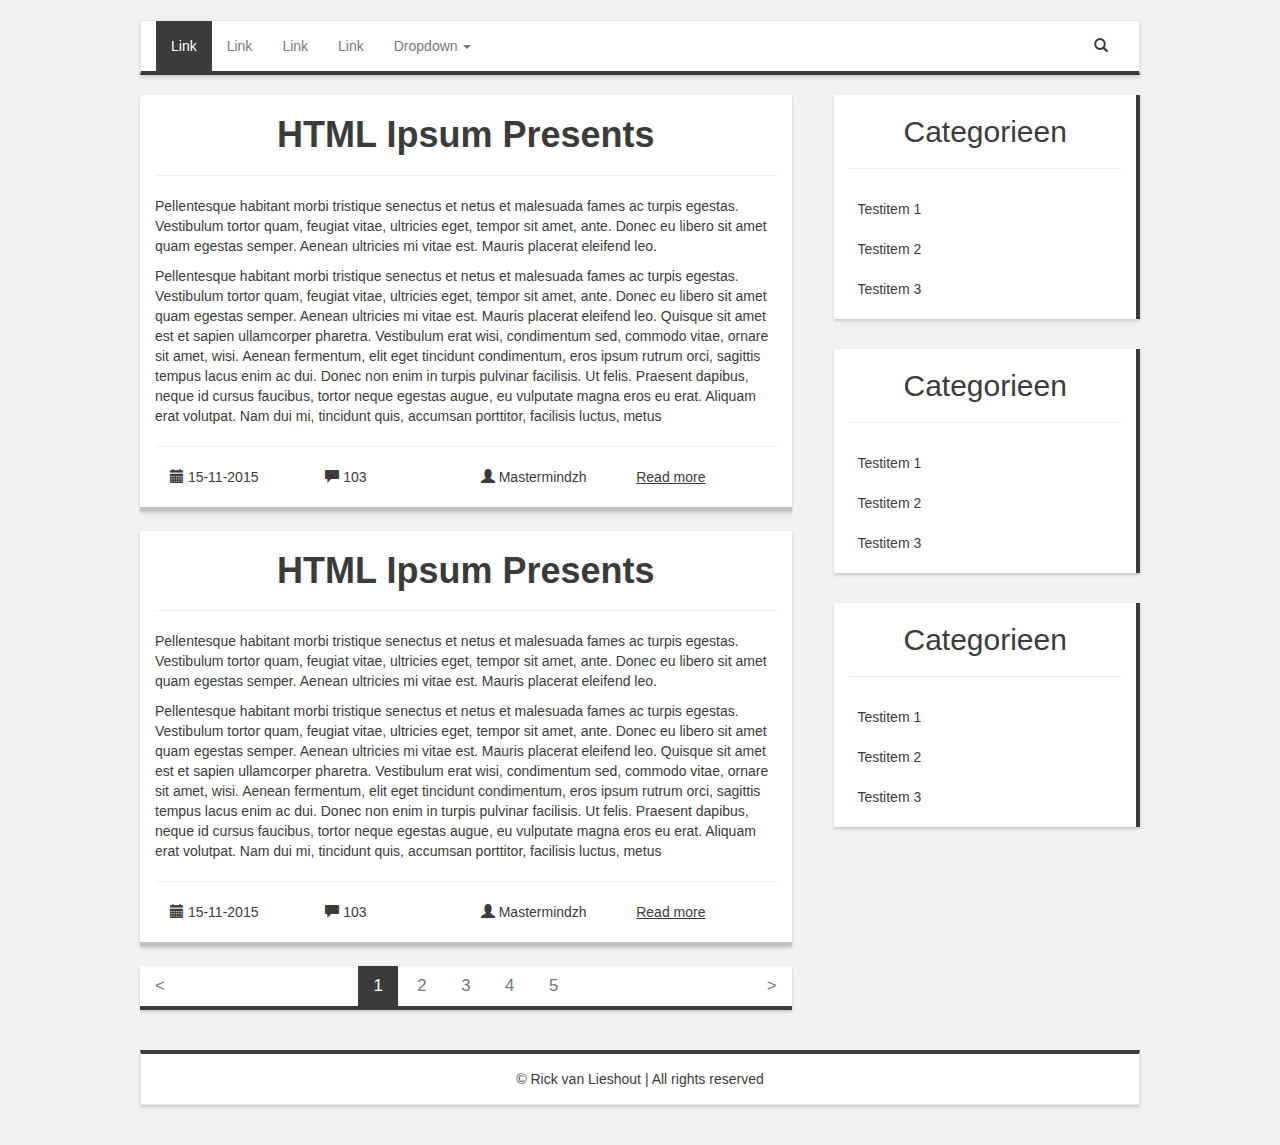
==== index.html @ c90eeb80 "Initial upload" ====
<!DOCTYPE html>
<html lang="en">

<head>
    <meta charset="utf-8">
    <meta name="viewport" content="width=device-width, initial-scale=1.0">
    <meta name="description" content="">
    <meta name="author" content="Rick van Lieshout">
    <title>Paper - a free modern dark gray / white website template</title>

    <!-- CSS -->
    <link href="css/bootstrap.min.css" rel="stylesheet">
	<link href="css/paper.css" 	   rel = "stylesheet">

</head>

<body>
     <nav class="navbar navbar-default navbar-margin paper-navbar paper-shadow paper" >
      <!-- Brand and toggle get grouped for better mobile display -->
      <div class="navbar-header">
        <div class = "paper-toggle-div">Menu</div>
        <button type="button" class="navbar-toggle" data-toggle="collapse" data-target=".navbar-ex1-collapse">
          <span class="sr-only">Toggle navigation</span>
          <span class="icon-bar"></span>
          <span class="icon-bar"></span>
          <span class="icon-bar"></span>
        </button>
      </div>

      <!-- Collect the nav links, forms, and other content for toggling -->
      <div class="collapse navbar-collapse navbar-ex1-collapse">
        <ul class="nav navbar-nav">
          <li><a href="#" class = "paper-selected">Link</a></li>
          <li><a href="#">Link</a></li>
          <li><a href="#">Link</a></li>
          <li><a href="#">Link</a></li>
          <li class="dropdown">
            <a href="#" class="dropdown-toggle" data-toggle="dropdown">Dropdown <b class="caret"></b></a>
            <ul class="dropdown-menu">
              <li><a href="#">Action</a></li>
              <li><a href="#">Another action</a></li>
              <li><a href="#">Something else here</a></li>
              <li><a href="#">Separated link</a></li>
              <li><a href="#">One more separated link</a></li>
            </ul>
          </li>
        </ul>
        
        
		<ul class="nav pull-right">
			<li>
				<form action="" class="search-form">
					<div class="form-group has-feedback">
						<label for="search" class="sr-only">Search</label>
						<input type="text" class="form-control expand-search paper-dark" name="search" id="search" placeholder="search">
						<span class="glyphicon glyphicon-search form-control-feedback paper-dark"></span>
					</div>
				</form>
            </li>
		</ul>
      </div><!-- /.navbar-collapse -->
    </nav>
	
	<div class = "paper-container">
		<div class="row">
			<div class="col-sm-8  ">
				
				
				<div class = "row paper paper-article" style = "margin-left: -15px !important; margin-bottom: 20px !important;">
					<div class = "paper-article-inner">
						<h1>HTML Ipsum Presents</h1>
						<hr />
				
						<p>Pellentesque habitant morbi tristique senectus et netus et malesuada fames ac turpis egestas. Vestibulum tortor quam, feugiat vitae, ultricies eget, tempor sit amet, ante. Donec eu libero sit amet quam egestas semper. Aenean ultricies mi vitae est. Mauris placerat eleifend leo.</p>
						<p>Pellentesque habitant morbi tristique senectus et netus et malesuada fames ac turpis egestas. Vestibulum tortor quam, feugiat vitae, ultricies eget, tempor sit amet, ante. Donec eu libero sit amet quam egestas semper. Aenean ultricies mi vitae est. Mauris placerat eleifend leo. Quisque sit amet est et sapien ullamcorper pharetra. Vestibulum erat wisi, condimentum sed, commodo vitae, ornare sit amet, wisi. Aenean fermentum, elit eget tincidunt condimentum, eros ipsum rutrum orci, sagittis tempus lacus enim ac dui. Donec non enim in turpis pulvinar facilisis. Ut felis. Praesent dapibus, neque id cursus faucibus, tortor neque egestas augue, eu vulputate magna eros eu erat. Aliquam erat volutpat. Nam dui mi, tincidunt quis, accumsan porttitor, facilisis luctus, metus</p>
						
						<hr />
						<div class = "row paper-article-end">
							<div class = "col-sm-3">
								<span class="glyphicon glyphicon-calendar paper-dark"></span> 15-11-2015
							</div>
							<div class = "col-sm-3">
								<span class="glyphicon glyphicon-comment paper-dark"></span> 103
							</div>
							<div class = "col-sm-3">
								<span class="glyphicon glyphicon-user paper-dark"></span> Mastermindzh
							</div>
							<div class = "col-sm-3">
								<a class = "" href = "">Read more</a>
							</div>
						
						</div>
					</div>
				</div>
			
				<div class = "row paper paper-article" style = "margin-left: -15px !important; margin-bottom: 20px !important;">
					<div class = "paper-article-inner">
						<h1>HTML Ipsum Presents</h1>
						<hr />
				
						<p>Pellentesque habitant morbi tristique senectus et netus et malesuada fames ac turpis egestas. Vestibulum tortor quam, feugiat vitae, ultricies eget, tempor sit amet, ante. Donec eu libero sit amet quam egestas semper. Aenean ultricies mi vitae est. Mauris placerat eleifend leo.</p>
						<p>Pellentesque habitant morbi tristique senectus et netus et malesuada fames ac turpis egestas. Vestibulum tortor quam, feugiat vitae, ultricies eget, tempor sit amet, ante. Donec eu libero sit amet quam egestas semper. Aenean ultricies mi vitae est. Mauris placerat eleifend leo. Quisque sit amet est et sapien ullamcorper pharetra. Vestibulum erat wisi, condimentum sed, commodo vitae, ornare sit amet, wisi. Aenean fermentum, elit eget tincidunt condimentum, eros ipsum rutrum orci, sagittis tempus lacus enim ac dui. Donec non enim in turpis pulvinar facilisis. Ut felis. Praesent dapibus, neque id cursus faucibus, tortor neque egestas augue, eu vulputate magna eros eu erat. Aliquam erat volutpat. Nam dui mi, tincidunt quis, accumsan porttitor, facilisis luctus, metus</p>
						
						<hr />
						<div class = "row paper-article-end">
							<div class = "col-sm-3">
								<span class="glyphicon glyphicon-calendar paper-dark"></span> 15-11-2015
							</div>
							<div class = "col-sm-3">
								<span class="glyphicon glyphicon-comment paper-dark"></span> 103
							</div>
							<div class = "col-sm-3">
								<span class="glyphicon glyphicon-user paper-dark"></span> Mastermindzh
							</div>
							<div class = "col-sm-3">
								<a class = "" href = "">Read more</a>
							</div>
						
						</div>
					</div>
				</div>
				
				<div class = "row paper paper-numbers" style = "margin-left: -15px !important; margin-bottom: 20px !important;">
					<ul>
						<li><a class = "pull-left" href = "">&lt;</a></li>
						<li><a class = "paper-selected" href = "">1</a></li>
						<li><a href = "">2</a></li>
						<li><a href = "">3</a></li>
						<li><a href = "">4</a></li>
						<li><a href = "">5</a></li>
						<li><a class = "pull-right" href = "">&gt;</a></li>
					</ul>		
				</div>
				
			
				

			</div>	
			
			
			
			<!-- Sidebar -->
			<div class="col-sm-4 " style = "padding-right: 0px; padding-left:0px; ">
				<div class="row">
					<div class="col-sm-11 col-sm-offset-1 paper paper-sidebar">
						<h2>Categorieen</h2>
						<hr />
						<ul class = "paper-categories">
							<li><a href = "">Testitem 1</a></li>
							<li><a href = "">Testitem 2</a></li>
							<li><a href = "">Testitem 3</a></li>
						</ul>
					
					</div>
				</div>
				<div class="row">
					<div class="col-sm-11 col-sm-offset-1 paper paper-sidebar">
						<h2>Categorieen</h2>
						<hr />
						<ul class = "paper-categories">
								<li><a href = "">Testitem 1</a></li>
							<li><a href = "">Testitem 2</a></li>
							<li><a href = "">Testitem 3</a></li>
						</ul>
					
					</div>
				</div>
				<div class="row">
					<div class="col-sm-11 col-sm-offset-1 paper paper-sidebar">
						<h2>Categorieen</h2>
						<hr />
						<ul class = "paper-categories">
								<li><a href = "">Testitem 1</a></li>
							<li><a href = "">Testitem 2</a></li>
							<li><a href = "">Testitem 3</a></li>
						</ul>
					</div>
				</div>
			</div>
		</div>
	</div>
	<div class="navbar navbar-default navbar-margin paper-footer paper-shadow paper" >
		&copy; Rick van Lieshout <?php echo date("Y"); ?> | All rights reserved
	</div>
    <!-- JavaScript -->
    <script src="js/jquery-1.10.2.js"></script>
    <script src="js/bootstrap.js"></script>

</body>

</html>
---- css/paper.css ----
/*
 * Author: Rick van Lieshout
 * Publication date: 24-09-2015
 * 
 * LICENSE:
 * 
 * 
 * 
 * */

body {
        background-color: #f2f2f2;
        color: #3B3B3B;
        margin-bottom: 40px;
    }
	a {
		color: #3B3B3B;
		text-decoration: underline;
	}
	a:hover{
		color: #3B3B3B;
		text-decoration: none;
	}
    .navbar, .paper-container{
        max-width: 1000px;
        margin-left:auto; 
        margin-right:auto;
        
    }
    .paper-container .row{
		margin: 0px !important;
	}
	
	.paper-footer{
		border-top: 4px solid #3B3B3B;
	}

    .paper-navbar{
		border-bottom: 4px solid #3B3B3B;
		color: #3B3B3B;
		border-radius: 0 !important;
	}
	.paper-footer{
		color: #3B3B3B;
		border-radius: 0 !important;
		text-align:center;
		line-height: 50px;
	}
	.paper-navbar a{
		text-decoration: none;
	}
	.paper-selected{
		color: white !important;
		background-color: #3B3B3B;
	}
	.paper-navbar li a:hover{
		color: white !important;
		background-color: #3B3B3B !important;
	}
	
	.paper{
		background:	white;
		-moz-box-shadow: 0px 2px 3px rgb(200,200,200) ;	
		-webkit-box-shadow: 0px 2px 3px rgb(200,200,200);	
		box-shadow: 0px 2px 3px rgb(200,200,200);	
	}
	
	.paper-dark{
		color: #3B3B3B !important; 
	}
	
	.paper-sidebar{
		border-right:  4px solid #3B3B3B;
		margin-bottom: 30px;
	}
	.paper-sidebar h2{
		text-align: center;
		color: #3B3B3B;
	}
	
    .paper-topbar{
		background-color: #3B3B3B;
		height: 25px; 
		margin-bottom: 20px;
		color: #C1C1C1;
		line-height:25px;
		
	}
	
	.navbar-margin{
		margin-top:20px;
	}
	.paper-toggle-div{
		display:none;
	}
	
	.paper-categories{
		list-style-type: none;
		margin: 0px;
		padding: 0px;
		margin-bottom: 10px;
	}
	.paper-categories li a{
		display:block;
		color: #3B3B3B;
		margin-right: -15px;
		height: 40px;
		line-height: 40px;
		padding-left: 8px;
		text-decoration: none;
	}
	.paper-categories li a:hover{
		background: #3B3B3B;
		color: white;
	}
	
	.paper-article{
		border-bottom: 4px solid #C1C1C1;
	}
	.paper-article h1{
		text-align:center;
		font-weight: bold;
	}
	.paper-article-end{
		padding-bottom: 20px;
	}
	.paper-btn {
		-webkit-border-radius: 7;
		-moz-border-radius: 7;
		border-radius: 7px;
		font-family: Arial;
		min-width: 110px;
		color: #ffffff;
		background: #3B3B3B;
		padding: 10px 20px 10px 20px;
		text-decoration: none;
	}

	.paper-btn:hover {
		background: #c1c1c1;
		color: #3B3B3B;
	}
	
	.paper-article-inner{
		margin-left: 15px; 
		padding-right: 15px;
	}
	.paper-numbers{
		border-bottom: 4px solid #3B3B3B;
	}
	.paper-numbers ul{
		margin: 0px;
		text-align:center;
		padding: 0px;
	}
	.paper-numbers ul li{
		display: inline;
		list-style-type: none;
	}
	.paper-numbers ul li a{
		display: inline-block;
		text-decoration:none;
		height: 40px;
		width: 40px;
		line-height: 40px;
		text-align:center;
		color: #777;
		font-size: 1.2em;
	}
	.paper-numbers ul li a:hover{
		background-color: #3B3B3B;
		color:white;
		text-decoration:none;
	}
	
	@media (max-width: 768px) {
		body{
			background-color:white;
		}
		
		.col-sm-8{
			padding-right: 0px;
		}
		.paper{
			-moz-box-shadow: 0px 0px 0px rgb(200,200,200) ;	
			-webkit-box-shadow: 0px 0px 0px rgb(200,200,200);	
			box-shadow: 0px 0px 0px rgb(200,200,200);	
		}
		.navbar-margin{
			margin-top:0px;
		}
		.paper-toggle-div{
			display: block;
			float:left;
			height: 50px;
			line-height:50px;
			padding-left: 20px;
			font-weight: bolder;
			font-size: 120%;
		}
		.paper-sidebar{
			border: 0px solid white;
		}
		
	}
	
	/* Search */ 
	.search-form .form-group {
		float: right !important;
		transition: all 0.35s, border-radius 0s;
		width: 32px;
		height: 32px;
	}
	.search-form .form-group input.form-control {
		padding-right: 20px;
		border: 0 none;
		background: transparent;
		display:block;
		box-shadow:none;
	}
	.search-form .form-group input.form-control::-webkit-input-placeholder {
		display: none;
	}
	.search-form .form-group input.form-control:-moz-placeholder {
		/* Firefox 18- */
		display: none;
	}
	.search-form .form-group input.form-control::-moz-placeholder {
		/* Firefox 19+ */
		display: none;
	}
	.search-form .form-group input.form-control:-ms-input-placeholder {
		display: none;
	}
	.search-form .form-group:hover,
	.search-form .form-group.hover {
		width: 100%;
	}
	.search-form .form-group span.form-control-feedback {
		position: absolute;
		top: -1px;
		right: -2px;
		z-index: 2;
		display: block;
		width: 50px;
		height: 50px;
		line-height: 50px;
		color: #3B3B3B;
		left: initial;
	}
	.expand-search{
		height: 50px;
	}
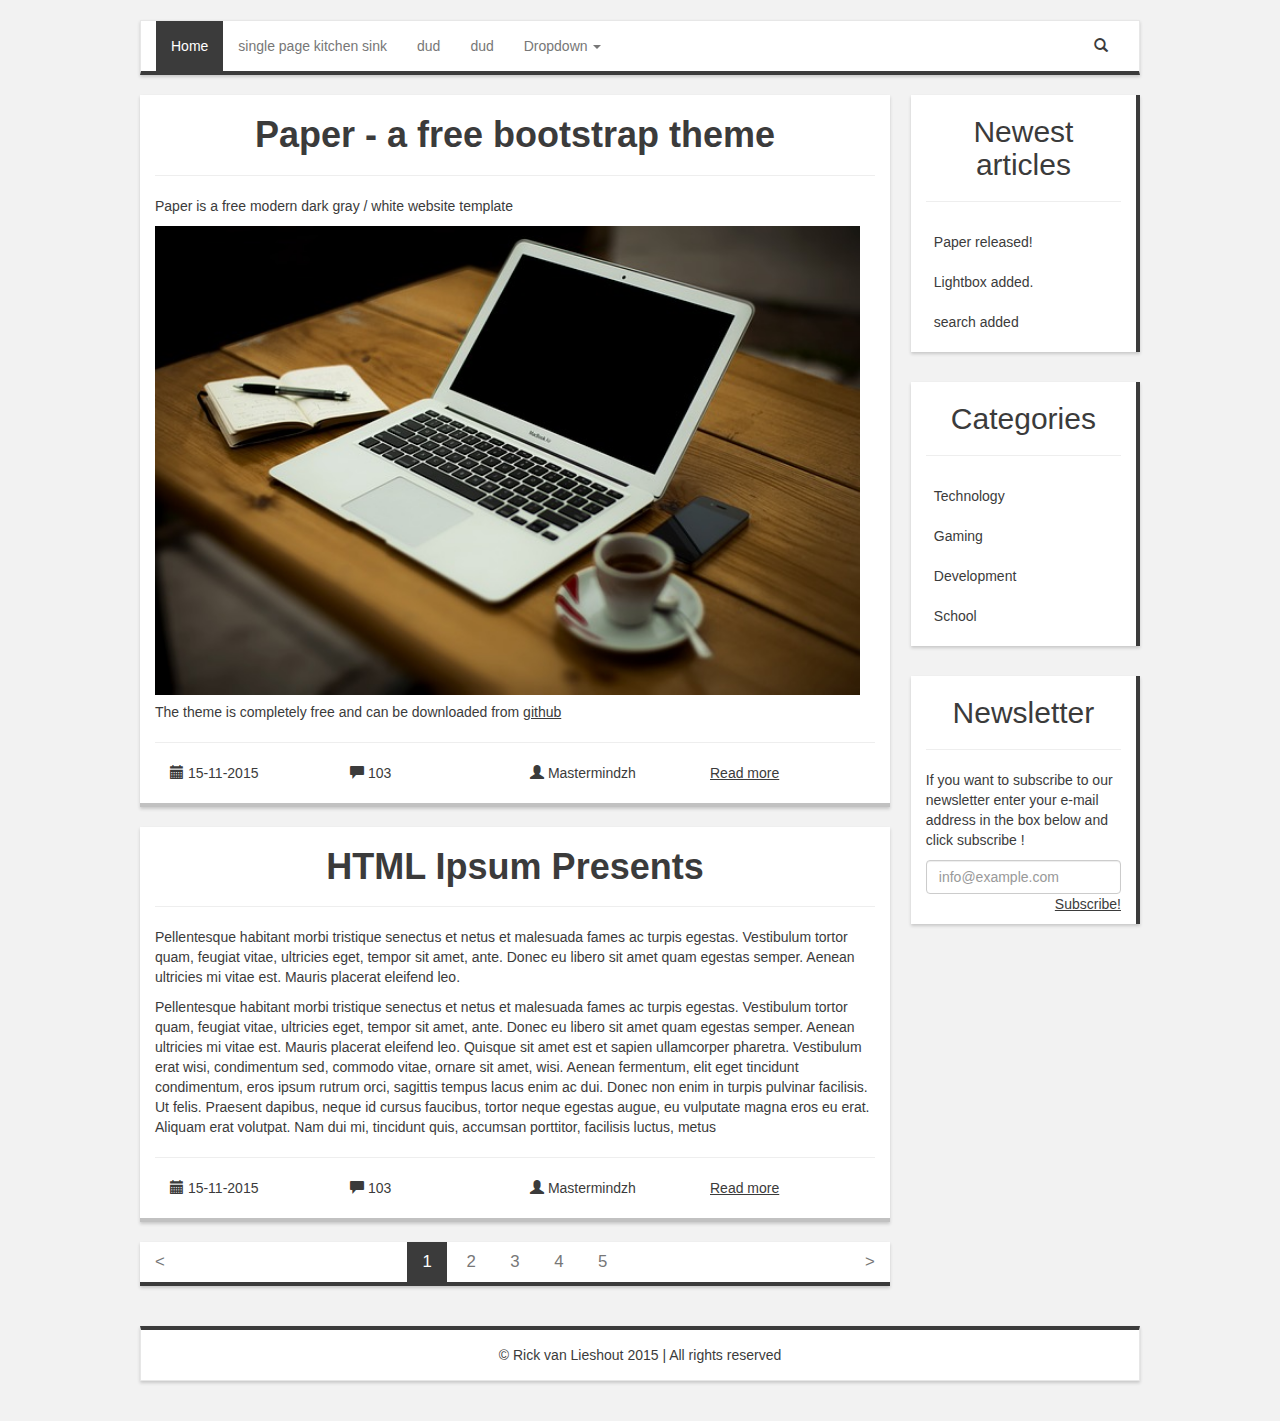
==== commit 8f787471: "fixed right margin on mobile site" ====
--- a/index.html
+++ b/index.html
@@ -9,64 +9,99 @@
     <title>Paper - a free modern dark gray / white website template</title>
 
     <!-- CSS -->
-    <link href="css/bootstrap.min.css" rel="stylesheet">
-	<link href="css/paper.css" 	   rel = "stylesheet">
+    <link href="css/bootstrap.min.css" 	rel="stylesheet">
+	<link href="css/paper.css" 	   		rel = "stylesheet">
+	<link href="css/lightbox.css" 	rel="stylesheet">
 
 </head>
 
 <body>
-     <nav class="navbar navbar-default navbar-margin paper-navbar paper-shadow paper" >
-      <!-- Brand and toggle get grouped for better mobile display -->
-      <div class="navbar-header">
-        <div class = "paper-toggle-div">Menu</div>
-        <button type="button" class="navbar-toggle" data-toggle="collapse" data-target=".navbar-ex1-collapse">
-          <span class="sr-only">Toggle navigation</span>
-          <span class="icon-bar"></span>
-          <span class="icon-bar"></span>
-          <span class="icon-bar"></span>
-        </button>
+	<nav class="navbar navbar-default navbar-margin paper-navbar paper-shadow paper" >
+		<!-- Brand and toggle get grouped for better mobile display -->
+		<div class="navbar-header">
+			<div class = "paper-toggle-div">Menu</div>
+			<button type="button" class="navbar-toggle" data-toggle="collapse" data-target=".navbar-ex1-collapse">
+				<span class="sr-only">Toggle navigation</span>
+				<span class="icon-bar"></span>
+				<span class="icon-bar"></span>
+				<span class="icon-bar"></span>
+			</button>
       </div>
 
       <!-- Collect the nav links, forms, and other content for toggling -->
-      <div class="collapse navbar-collapse navbar-ex1-collapse">
-        <ul class="nav navbar-nav">
-          <li><a href="#" class = "paper-selected">Link</a></li>
-          <li><a href="#">Link</a></li>
-          <li><a href="#">Link</a></li>
-          <li><a href="#">Link</a></li>
-          <li class="dropdown">
-            <a href="#" class="dropdown-toggle" data-toggle="dropdown">Dropdown <b class="caret"></b></a>
-            <ul class="dropdown-menu">
-              <li><a href="#">Action</a></li>
-              <li><a href="#">Another action</a></li>
-              <li><a href="#">Something else here</a></li>
-              <li><a href="#">Separated link</a></li>
-              <li><a href="#">One more separated link</a></li>
-            </ul>
-          </li>
-        </ul>
+		<div class="collapse navbar-collapse navbar-ex1-collapse">
+			<ul class="nav navbar-nav">
+				<li><a href="index.html" class = "paper-selected">Home</a></li>
+				<li><a href="single.html">single page kitchen sink</a></li>
+				<li><a href="#">dud</a></li>
+				<li><a href="#">dud</a></li>
+				<li class="dropdown">
+					<a href="#" class="dropdown-toggle" data-toggle="dropdown">Dropdown <b class="caret"></b></a>
+					<ul class="dropdown-menu">
+						<li><a href="#">Action</a></li>
+						<li><a href="#">Another action</a></li>
+						<li><a href="#">Something else here</a></li>
+						<li><a href="#">Separated link</a></li>
+						<li><a href="#">One more separated link</a></li>
+					</ul>
+				</li>
+			</ul>
         
-        
-		<ul class="nav pull-right">
-			<li>
-				<form action="" class="search-form">
-					<div class="form-group has-feedback">
-						<label for="search" class="sr-only">Search</label>
-						<input type="text" class="form-control expand-search paper-dark" name="search" id="search" placeholder="search">
-						<span class="glyphicon glyphicon-search form-control-feedback paper-dark"></span>
-					</div>
-				</form>
-            </li>
-		</ul>
+			<ul class="nav pull-right">
+				<li>
+					<form action="#" class="search-form">
+						<div class="form-group has-feedback">
+							<label for="search" class="sr-only">Search</label>
+							<input type="text" class="form-control expand-search paper-dark" name="search" id="search" placeholder="search">
+							<span class="glyphicon glyphicon-search form-control-feedback paper-dark"></span>
+						</div>
+					</form>
+				</li>
+			</ul>
       </div><!-- /.navbar-collapse -->
-    </nav>
+	</nav>
 	
+	<!-- wrapper -->
 	<div class = "paper-container">
 		<div class="row">
-			<div class="col-sm-8  ">
-				
-				
-				<div class = "row paper paper-article" style = "margin-left: -15px !important; margin-bottom: 20px !important;">
+			<!-- Left column, change the 9 to change the size -->
+			<div class="col-sm-9">
+				
+				<!-- single block -->
+				<div class = "row paper paper-article" style = "margin-left: -15px !important;margin-right: -15px !important;
+    margin-bottom: 20px !important; ">
+					<div class = "paper-article-inner">
+						<h1>Paper - a free bootstrap theme</h1>
+						<hr />
+						<!-- start of article -->
+						<p>Paper is a free modern dark gray / white website template</p>
+						
+						<a href="images/home-office.jpg" data-lightbox="home-office" data-title="Lightbox preview">
+							<img src = "images/home-office-small.jpg" width = "705" height = "426" alt = "Lightbox preview"/>
+						</a>
+						
+						<p>The theme is completely free and can be downloaded from <a href = "https://github.com/Mastermindzh/paper">github</a></p>
+						<!-- end of article -->
+						<hr />
+						<div class = "row paper-article-end">
+							<div class = "col-sm-3">
+								<span class="glyphicon glyphicon-calendar paper-dark"></span> 15-11-2015
+							</div>
+							<div class = "col-sm-3">
+								<span class="glyphicon glyphicon-comment paper-dark"></span> 103
+							</div>
+							<div class = "col-sm-3">
+								<span class="glyphicon glyphicon-user paper-dark"></span> Mastermindzh
+							</div>
+							<div class = "col-sm-3">
+								<a class = "" href = "">Read more</a>
+							</div>
+						</div>
+					</div>
+				</div><!-- End of single block -->
+			
+				<div class = "row paper paper-article" style = "margin-right: -15px !important;
+    margin-bottom: 20px !important; margin-left: -15px !important; ">
 					<div class = "paper-article-inner">
 						<h1>HTML Ipsum Presents</h1>
 						<hr />
@@ -92,35 +127,9 @@
 						</div>
 					</div>
 				</div>
-			
-				<div class = "row paper paper-article" style = "margin-left: -15px !important; margin-bottom: 20px !important;">
-					<div class = "paper-article-inner">
-						<h1>HTML Ipsum Presents</h1>
-						<hr />
-				
-						<p>Pellentesque habitant morbi tristique senectus et netus et malesuada fames ac turpis egestas. Vestibulum tortor quam, feugiat vitae, ultricies eget, tempor sit amet, ante. Donec eu libero sit amet quam egestas semper. Aenean ultricies mi vitae est. Mauris placerat eleifend leo.</p>
-						<p>Pellentesque habitant morbi tristique senectus et netus et malesuada fames ac turpis egestas. Vestibulum tortor quam, feugiat vitae, ultricies eget, tempor sit amet, ante. Donec eu libero sit amet quam egestas semper. Aenean ultricies mi vitae est. Mauris placerat eleifend leo. Quisque sit amet est et sapien ullamcorper pharetra. Vestibulum erat wisi, condimentum sed, commodo vitae, ornare sit amet, wisi. Aenean fermentum, elit eget tincidunt condimentum, eros ipsum rutrum orci, sagittis tempus lacus enim ac dui. Donec non enim in turpis pulvinar facilisis. Ut felis. Praesent dapibus, neque id cursus faucibus, tortor neque egestas augue, eu vulputate magna eros eu erat. Aliquam erat volutpat. Nam dui mi, tincidunt quis, accumsan porttitor, facilisis luctus, metus</p>
-						
-						<hr />
-						<div class = "row paper-article-end">
-							<div class = "col-sm-3">
-								<span class="glyphicon glyphicon-calendar paper-dark"></span> 15-11-2015
-							</div>
-							<div class = "col-sm-3">
-								<span class="glyphicon glyphicon-comment paper-dark"></span> 103
-							</div>
-							<div class = "col-sm-3">
-								<span class="glyphicon glyphicon-user paper-dark"></span> Mastermindzh
-							</div>
-							<div class = "col-sm-3">
-								<a class = "" href = "">Read more</a>
-							</div>
-						
-						</div>
-					</div>
-				</div>
-				
-				<div class = "row paper paper-numbers" style = "margin-left: -15px !important; margin-bottom: 20px !important;">
+				
+				<div class = "row paper paper-numbers" style = "margin-right: -15px !important;
+    margin-bottom: 20px !important; margin-left: -15px !important; ">
 					<ul>
 						<li><a class = "pull-left" href = "">&lt;</a></li>
 						<li><a class = "paper-selected" href = "">1</a></li>
@@ -140,52 +149,63 @@
 			
 			
 			<!-- Sidebar -->
-			<div class="col-sm-4 " style = "padding-right: 0px; padding-left:0px; ">
+			<div class="col-sm-3 " style = "padding-right: 0px; padding-left:0px; ">
+				
+				<!-- Sidebar item -->
 				<div class="row">
 					<div class="col-sm-11 col-sm-offset-1 paper paper-sidebar">
-						<h2>Categorieen</h2>
+						<h2>Newest articles</h2>
 						<hr />
 						<ul class = "paper-categories">
-							<li><a href = "">Testitem 1</a></li>
-							<li><a href = "">Testitem 2</a></li>
-							<li><a href = "">Testitem 3</a></li>
+							<li><a href = "">Paper released!</a></li>
+							<li><a href = "">Lightbox added.</a></li>
+							<li><a href = "">search added</a></li>
 						</ul>
 					
 					</div>
 				</div>
+				<!-- End of single item -->
+				
 				<div class="row">
 					<div class="col-sm-11 col-sm-offset-1 paper paper-sidebar">
-						<h2>Categorieen</h2>
+						<h2>Categories</h2>
 						<hr />
 						<ul class = "paper-categories">
-								<li><a href = "">Testitem 1</a></li>
-							<li><a href = "">Testitem 2</a></li>
-							<li><a href = "">Testitem 3</a></li>
+							<li><a href = "">Technology</a></li>
+							<li><a href = "">Gaming</a></li>
+							<li><a href = "">Development</a></li>
+							<li><a href = "">School</a></li>
 						</ul>
 					
 					</div>
 				</div>
+				
+				
 				<div class="row">
 					<div class="col-sm-11 col-sm-offset-1 paper paper-sidebar">
-						<h2>Categorieen</h2>
-						<hr />
-						<ul class = "paper-categories">
-								<li><a href = "">Testitem 1</a></li>
-							<li><a href = "">Testitem 2</a></li>
-							<li><a href = "">Testitem 3</a></li>
-						</ul>
-					</div>
-				</div>
-			</div>
+						<h2>Newsletter</h2>
+						<hr />
+						<p>
+							If you want to subscribe to our newsletter enter your e-mail address in the box below and click subscribe !
+						</p>
+						<div class = "subscribe clearfix">
+							<input type="text" class="form-control" placeholder="info@example.com">
+							<a class = "pull-right paper-padding-bot" href = "">Subscribe!</a>
+						</div>
+					</div>
+				</div>
+				
+				
+			</div><!-- Sidebar end -->
 		</div>
 	</div>
 	<div class="navbar navbar-default navbar-margin paper-footer paper-shadow paper" >
-		&copy; Rick van Lieshout <?php echo date("Y"); ?> | All rights reserved
+		&copy; Rick van Lieshout 2015 | All rights reserved
 	</div>
     <!-- JavaScript -->
     <script src="js/jquery-1.10.2.js"></script>
     <script src="js/bootstrap.js"></script>
-
+	<script src="js/lightbox.js"></script>
 </body>
 
 </html>
--- a/css/paper.css
+++ b/css/paper.css
@@ -2,13 +2,18 @@
  * Author: Rick van Lieshout
  * Publication date: 24-09-2015
  * 
- * LICENSE:
+ * LICENSE:	 MIT
  * 
  * 
  * 
  * */
-
-body {
+	img {
+		max-width:100%;
+		height: auto;
+		padding-bottom: 7px;
+	}
+	
+	body {
         background-color: #f2f2f2;
         color: #3B3B3B;
         margin-bottom: 40px;
@@ -62,13 +67,17 @@
 		background:	white;
 		-moz-box-shadow: 0px 2px 3px rgb(200,200,200) ;	
 		-webkit-box-shadow: 0px 2px 3px rgb(200,200,200);	
-		box-shadow: 0px 2px 3px rgb(200,200,200);	
+		box-shadow: 0px 2px 3px rgb(200,200,200);
+		
 	}
 	
 	.paper-dark{
 		color: #3B3B3B !important; 
 	}
 	
+	.paper-table{
+		max-width:100%;
+	}
 	.paper-sidebar{
 		border-right:  4px solid #3B3B3B;
 		margin-bottom: 30px;
@@ -144,6 +153,7 @@
 	.paper-article-inner{
 		margin-left: 15px; 
 		padding-right: 15px;
+		
 	}
 	.paper-numbers{
 		border-bottom: 4px solid #3B3B3B;
@@ -172,7 +182,11 @@
 		color:white;
 		text-decoration:none;
 	}
-	
+	.subscribe{
+		padding-bottom: 10px;
+	}
+	
+	/* Mobile styles */
 	@media (max-width: 768px) {
 		body{
 			background-color:white;
@@ -201,6 +215,9 @@
 		.paper-sidebar{
 			border: 0px solid white;
 		}
+		
+		
+		
 		
 	}
 	
